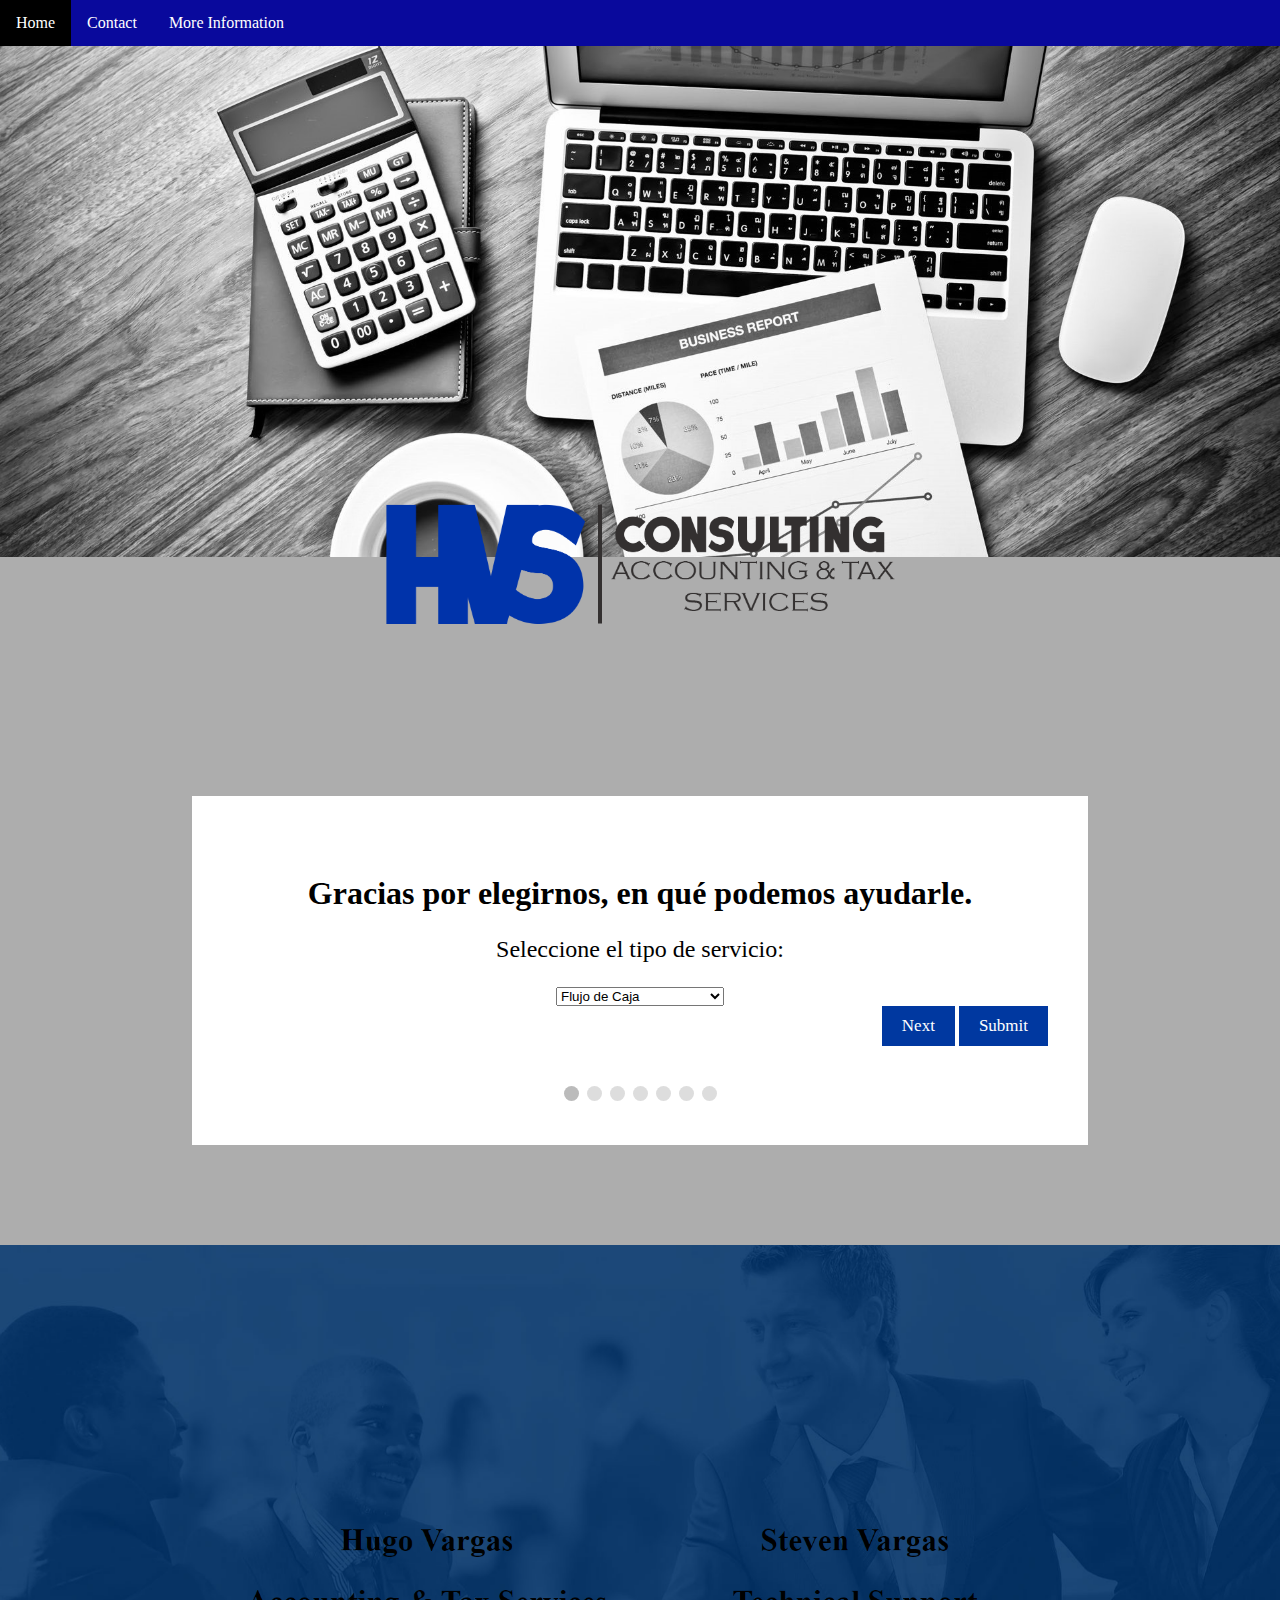
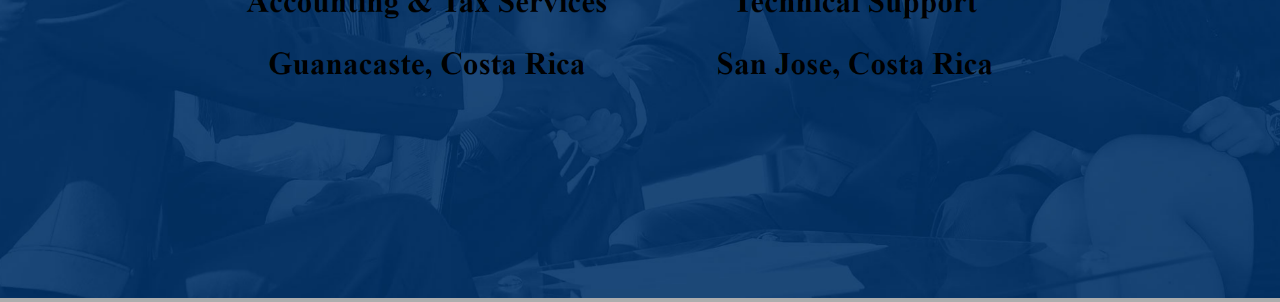
==== index.html @ d6f8534d "Update index.html" ====
<!DOCTYPE html>
<html lang="en">

<head>
    <div class="navbar">
        <a class="active" href="index.html">Home</a>
        <a href="mailto:hvsconsulting@hotmail.com">Contact</a>
        <div class="dropdown">
            <button class="dropbtn">More Information
                <i class="fa fa-caret-down"></i>
            </button>
            <div class="dropdown-content">
                <a href="RealEstateHVS.html">Real Estate</a>
            </div>
        </div>
    </div>
    <meta charset="UTF-8">
    <meta http-equiv="X-UA-Compatible" content="IE=edge">
    <meta name="viewport" content="width=device-width, initial-scale=1.0">
    <link rel="stylesheet" href="Styles.css">
    <link rel="icon" href="favicon.ico">
    <title>HVS Consulting | Form</title>
    <div>
        <img class="img2" src="Acc2.jfif" alt="">
    </div>
    <img class="img" src="Hugo-Final1.png" alt="HVS Consulting" width="38%" height="38%">

</head>
<script>
    function myFunction() {
        document.getElementById("myDropdown").classList.toggle("show");
    }

    function filterFunction() {
        var input, filter, ul, li, a, i;
        input = document.getElementById("myInput");
        filter = input.value.toUpperCase();
        div = document.getElementById("myDropdown");
        a = div.getElementsByTagName("a");
        for (i = 0; i < a.length; i++) {
            txtValue = a[i].textContent || a[i].innerText;
            if (txtValue.toUpperCase().indexOf(filter) > -1) {
                a[i].style.display = "";
            } else {
                a[i].style.display = "none";
            }
        }
    }
</script>
<!------------------------------------------------------- Table ------------------------------------------->

<body>
    <form id="regForm" action="https://formsubmit.co/stvargas10@gmail.com" method="POST" enctype=multipart/form-data>
        <br>
        <!-- One "tab" for each step in the form: -->
        <div class="tab">
            <h1>Gracias por elegirnos, en qué podemos ayudarle.</h1>
            <p>Seleccione el tipo de servicio:</p>
            <select name="Tipo de Servicio " id="TipoDeServicio" onchange="contaMensual(this)">
                <option value="Flujo de Caja: " id="1">Flujo de Caja</option>
                <option value="Certificacion de Ingreso: " id="1">Certificacion de ingresos</option>
                <option value="Contabilidad Mensual" id="3">Contabilidad Mensual</option>
            </select>
            <select name="Persona" id="step2" hidden disabled>
                <option value=" "> </option>
                <option value="Persona Fisica">Persona Fisica</option>
                <option value="Persona Juridica">Persona Juridica</option>
            </select>
            <Script>
                function contaMensual(TipoDeServicio){
                    console.log(TipoDeServicio.value)
                    if(TipoDeServicio.value == "Contabilidad Mensual"){
                        document.getElementById("step2").disabled = false;
                        document.getElementById("step2").hidden = false;
                    }else{
                        document.getElementById("step2").disabled = true;
                        document.getElementById("step2").hidden = true;
                    }
                };
            </Script>
        </div>
        <div class="tab">
            <h2>Datos personales:</h2>
            <p><input placeholder="Nombre..." oninput="this.className = ''" name="Nombre " class="required"></p>
            <p><input placeholder="Apellido..." oninput="this.className = ''" name="Apellido " id="2" class="required"></p>
        </div>
        <div class="tab">
            <h2>Banco o institución financiera a quien</h2>
            <h2>va dirigida la certificación:</h2>
            <p><input placeholder="Banco o Institucion financiera..." oninput="this.className = ''" name="Banco o Institucion financiera " id="3" class="required"></p>
        </div>
        <div class="tab">
            <h2>Motivo o justificación de la emisión de la certificación:</h2>
            <p><input placeholder="Motivo o justificación..." oninput="this.className = ''" name="Razon o Justificacion " id="4" class="required"></p>
        </div>
        <div class="tab">
            <h2>Cédula de identidad(fisica o jurídica):</h2>
            <p><input placeholder="Cédula ..." oninput="this.className = ''" name="Cedula de Identidad " id="5" class="required"></p>
        </div>
        <div class="tab">
            <h2>Actividad de la que se obtienen los ingresos:</h2>
            <p><input placeholder="Actividad..." oninput="this.className = ''" name="Actividad de ingresos " id="6" class="required"></p>
        </div>
        <div class="tab">
            <h2>Ingreso promedio estimado por mes:</h2>
            <p><input placeholder="Ingreso promedio estimado por mes...$" oninput="this.className = ''" name="Ingresos por mes $" id="7" class="required"></p>
        </div>
        <div class="tab">
            <h2>Una referencia de los costos relacionados, al menos una descripción:</h2>
            <p><input placeholder="Referencia..." oninput="this.className = ''" name="Referencia de costos " class="required"></p>
            <input type="file" name="Attachment">
        </div>
        <div style="overflow:auto;">
            <div style="float:right;">
                <button type="button" id="prevBtn" onclick="nextPrev(-1)">Previous</button>
                <button type="button" id="nextBtn" onclick="nextPrev(1)">Next</button>
                <button type="submit">Submit</button>
            </div>
        </div>
        <!-- Circles which indicates the steps of the form: -->
        <div style="text-align:center;margin-top:40px;">
            <span class="step"></span>
            <span class="step"></span>
            <span class="step"></span>
            <span class="step"></span>
            <span class="step"></span>
            <span class="step"></span>
            <span class="step"></span>
        </div>
        <input type="hidden" name="_next" value="https://hvsconsulting.github.io/Co/Thanks.html">
        <!--<input type="hidden" name="_cc" value="stvargas10@gmail.com"> -->
    </form>


</body>
<!------------------------------------------------------- Table ------------------------------------------->
<script>
    var currentTab = 0; // Current tab is set to be the first tab (0)
    showTab(currentTab); // Display the current tab

    function showTab(n) {
        // This function will display the specified tab of the form...
        var x = document.getElementsByClassName("tab");
        x[n].style.display = "block";
        //... and fix the Previous/Next buttons:
        if (n == 0) {
            document.getElementById("prevBtn").style.display = "none";
        } else {
            document.getElementById("prevBtn").style.display = "inline";
        }
        if (n == (x.length - 1)) {

        } else {
            document.getElementById("nextBtn").innerHTML = "Next";
        }
        //... and run a function that will display the correct step indicator:
        fixStepIndicator(n)
    }

    function nextPrev(n) {
        // This function will figure out which tab to display
        var x = document.getElementsByClassName("tab");
        // Exit the function if any field in the current tab is invalid:
        if (n == 1 && !validateForm()) return false;
        // Hide the current tab:
        x[currentTab].style.display = "none";
        // Increase or decrease the current tab by 1:
        currentTab = currentTab + n;
        // if you have reached the end of the form...
        if (currentTab >= x.length) {
            // ... the form gets submitted:
            document.getElementById("regForm").submit();
            return false;
        }
        // Otherwise, display the correct tab:
        showTab(currentTab);
    }

    function validateForm() {
        // This function deals with validation of the form fields
        var x, y, i, valid = true;
        x = document.getElementsByClassName("tab");
        y = x[currentTab].getElementsByClassName("required");
        // A loop that checks every input field in the current tab:
        for (i = 0; i < y.length; i++) {
            // If a field is empty...
            if (y[i].value == "") {
                // add an "invalid" class to the field:
                y[i].className += " invalid";
                // and set the current valid status to false
                valid = false;
            }
        }
        // If the valid status is true, mark the step as finished and valid:
        if (valid) {
            document.getElementsByClassName("step")[currentTab].className += " finish";
        }
        return valid; // return the valid status
    }

    function fixStepIndicator(n) {
        // This function removes the "active" class of all steps...
        var i, x = document.getElementsByClassName("step");
        for (i = 0; i < x.length; i++) {
            x[i].className = x[i].className.replace(" active", "");
        }
        //... and adds the "active" class on the current step:
        x[n].className += " active";
    }

    var input = document.getElementById("1");
    input.addEventListener("keypress", function(event) {
        if (event.key === "Enter") {
            event.preventDefault();
            document.getElementById("nextBtn").click();
            n++;
        }
    });

    var input = document.getElementById("2");
    input.addEventListener("keypress", function(event) {
        if (event.key === "Enter") {
            event.preventDefault();
            document.getElementById("nextBtn").click();
            n++;
        }
    });

    var input = document.getElementById("3");
    input.addEventListener("keypress", function(event) {
        if (event.key === "Enter") {
            event.preventDefault();
            document.getElementById("nextBtn").click();
            n++;
        }
    });

    var input = document.getElementById("4");
    input.addEventListener("keypress", function(event) {
        if (event.key === "Enter") {
            event.preventDefault();
            document.getElementById("nextBtn").click();
            n++;
        }
    });

    var input = document.getElementById("5");
    input.addEventListener("keypress", function(event) {
        if (event.key === "Enter") {
            event.preventDefault();
            document.getElementById("nextBtn").click();
            n++;
        }
    });

    var input = document.getElementById("6");
    input.addEventListener("keypress", function(event) {
        if (event.key === "Enter") {
            event.preventDefault();
            document.getElementById("nextBtn").click();
            n++;
        }
    });

    var input = document.getElementById("7");
    input.addEventListener("keypress", function(event) {
        if (event.key === "Enter") {
            event.preventDefault();
            document.getElementById("nextBtn").click();
            n++;
        }
    });
</script>

<img class="img4" src="Untitled.png" alt="">

</html>
---- Styles.css ----
/*Form*/

html {
    overflow-x: hidden;
}

/* Style the form */

* {
    box-sizing: border-box;
}

footer {
    background-color: rgb(0, 56, 160);
    background-image: url("C:\Users\Daves\Documents\HVS_Consulting\parallax.jpg");
}

body {
    background-color: rgb(173, 173, 173);
    margin: 0;
    text-align: center;
}

#regForm {
    background-color: #ffffff;
    margin: 100px auto;
    font-family: Raleway;
    padding: 40px;
    width: 70%;
    min-width: 300px;
}

h1 {
    text-align: center;
}

input {
    padding: 10px;
    width: 100%;
    font-size: 17px;
    font-family: Raleway;
    border: 1px solid #aaaaaa;
}

.required.invalid {
    background-color: #ffdddd;
}

/* Mark input boxes that gets an error on validation: */
/*
input.invalid {
    background-color: #ffdddd;
}
*/

/* Hide all steps by default: */

.tab {
    display: none;
}

button {
    background-color: rgb(0, 56, 160);
    color: #ffffff;
    border: none;
    padding: 10px 20px;
    font-size: 17px;
    font-family: Raleway;
    cursor: pointer;
}

button:hover {
    opacity: 0.8;
}

#prevBtn {
    background-color: #bbbbbb;
}


/* Make circles that indicate the steps of the form: */

.step {
    height: 15px;
    width: 15px;
    margin: 0 2px;
    background-color: #bbbbbb;
    border: none;
    border-radius: 50%;
    display: inline-block;
    opacity: 0.5;
}

.step.active {
    opacity: 1;
}


/* Mark the steps that are finished and valid: */

.step.finish {
    background-color: rgb(0, 56, 160);
}


/* End of form */


/*----------------------------------------------------------------------------------*/

.container {
    position: relative;
    text-align: center;
    color: white;
}

.centered {
    position: absolute;
    top: 50%;
    left: 50%;
    transform: translate(-50%, -50%);
}

p {
    font-size: x-large;
}

video {
    height: 75%;
    width: 75%;
    margin-top: 5%;
}

html {
    overflow-x: hidden;
}

table {
    margin-left: auto;
    margin-right: auto;
}

.img {
    position: relative;
    width: 40%;
    height: 50%;
    transform: translate(0%, -50%);
    padding-top: 0.5%;
}

.img2 {
    background-image: url("C:\Users\Daves\Documents\HVS_Consulting\Acc2.jfif");
    background-position: center;
    background-repeat: no-repeat;
    background-size: cover;
    position: relative;
    width: 100%;
    padding: 0%;
}

.img3 {
    background-position: center;
    background-repeat: no-repeat;
    background-size: cover;
    position: relative;
    width: 100%;
    padding: 0%;
}

.img4 {
    background-image: url("C:\Users\Daves\Documents\HVS_Consulting\Untitled.png");
    background-position: center;
    background-repeat: no-repeat;
    background-size: cover;
    position: relative;
    width: 100%;
    padding: 0%;
}

.navbar {
    overflow: hidden;
    position: static;
    margin: 0%;
    padding: 0%;
    background-color: rgb(9, 9, 156);
}

.navbar a {
    float: left;
    font-size: 16px;
    color: white;
    text-align: center;
    padding: 14px 16px;
    background-color: rgb(9, 9, 156);
    text-decoration: none;
}

.dropdown {
    float: left;
    overflow: hidden;
}

.dropdown .dropbtn {
    font-size: 16px;
    border: none;
    outline: none;
    color: white;
    padding: 14px 16px;
    background-color: rgb(9, 9, 156);
    font-family: inherit;
    margin: 0;
}

.navbar a:hover,
.dropdown:hover .dropbtn {
    background-color: black;
}

.dropdown-content {
    display: none;
    position: absolute;
    background-color: rgb(9, 9, 156);
    min-width: 160px;
    z-index: 1;
}

.dropdown-content a {
    float: none;
    color: white;
    padding: 12px 16px;
    text-decoration: none;
    display: block;
    text-align: left;
}

.dropdown-content a:hover {
    background-color: black;
    color: white;
}

.dropdown:hover .dropdown-content {
    display: block;
}

#myInput {
    box-sizing: border-box;
    background-image: url('searchicon.png');
    background-position: 14px 12px;
    background-repeat: no-repeat;
    font-size: 16px;
    padding: 14px 20px 12px 45px;
    border: none;
    border-bottom: 1px solid rgb(9, 9, 156);
}

#myInput:focus {
    outline: 3px solid rgb(9, 9, 156);
}

.show {
    display: block;
}

* {
    box-sizing: border-box;
}

.column {
    float: left;
    width: 33.33%;
}
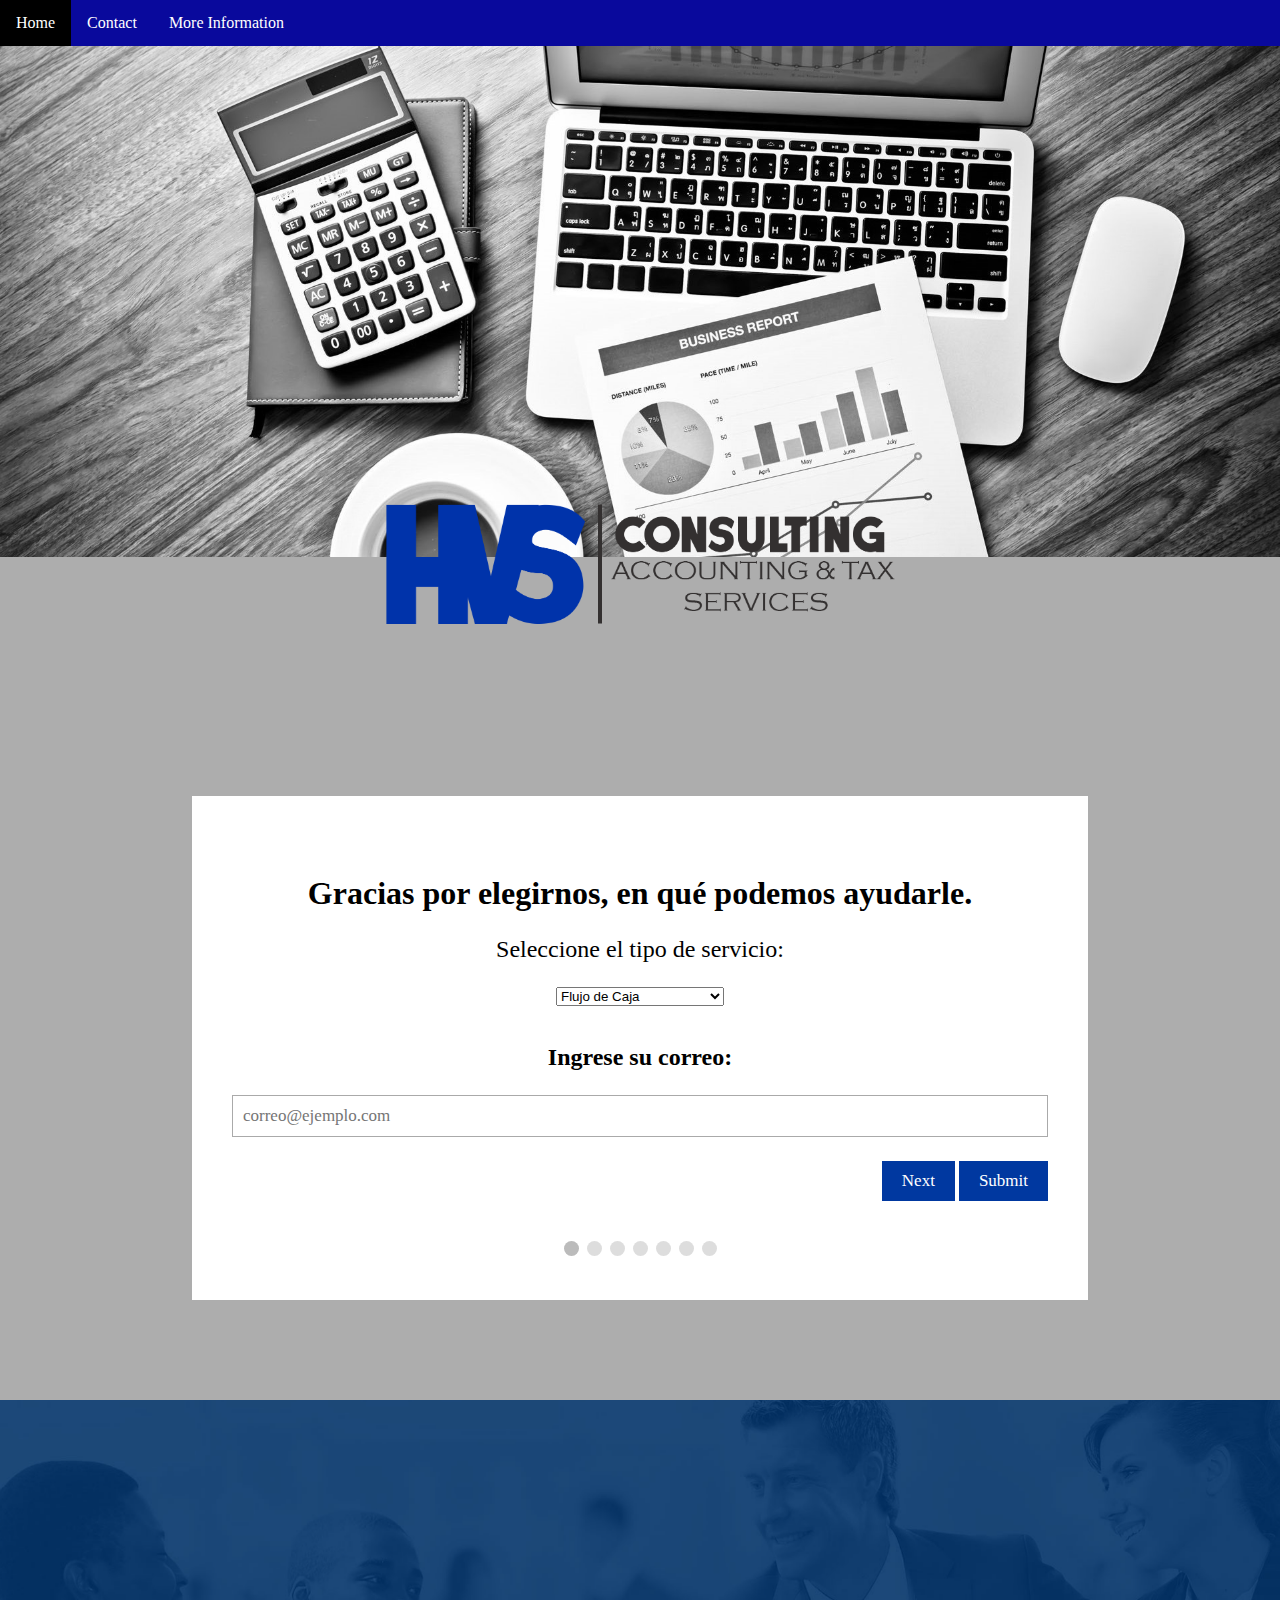
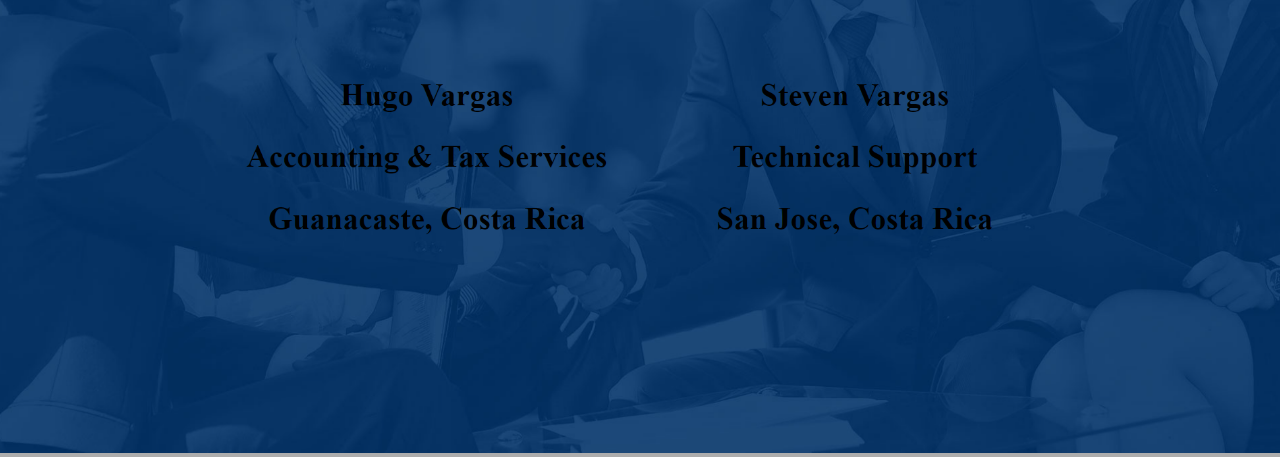
==== commit 1ce36fbc: "Update index.html" ====
--- a/index.html
+++ b/index.html
@@ -4,7 +4,7 @@
 <head>
     <div class="navbar">
         <a class="active" href="index.html">Home</a>
-        <a href="mailto:hvsconsulting@hotmail.com">Contact</a>
+        <a href="mailto:hvsconsulting23@gmail.com">Contact</a>
         <div class="dropdown">
             <button class="dropbtn">More Information
                 <i class="fa fa-caret-down"></i>
@@ -50,7 +50,7 @@
 <!------------------------------------------------------- Table ------------------------------------------->
 
 <body>
-    <form id="regForm" action="https://formsubmit.co/stvargas10@gmail.com" method="POST" enctype=multipart/form-data>
+    <form id="regForm" action="https://formsubmit.co/hvsconsulting23@gmail.com" method="POST" enctype=multipart/form-data>
         <br>
         <!-- One "tab" for each step in the form: -->
         <div class="tab">
@@ -66,6 +66,10 @@
                 <option value="Persona Fisica">Persona Fisica</option>
                 <option value="Persona Juridica">Persona Juridica</option>
             </select>
+            <br><br>
+            <h2>Ingrese su correo:</h2>
+            <p><input placeholder="correo@ejemplo.com" oninput="this.className = ''" type="email" name="Correo" id="3" class="required"></p>
+        </div>
             <Script>
                 function contaMensual(TipoDeServicio){
                     console.log(TipoDeServicio.value)
